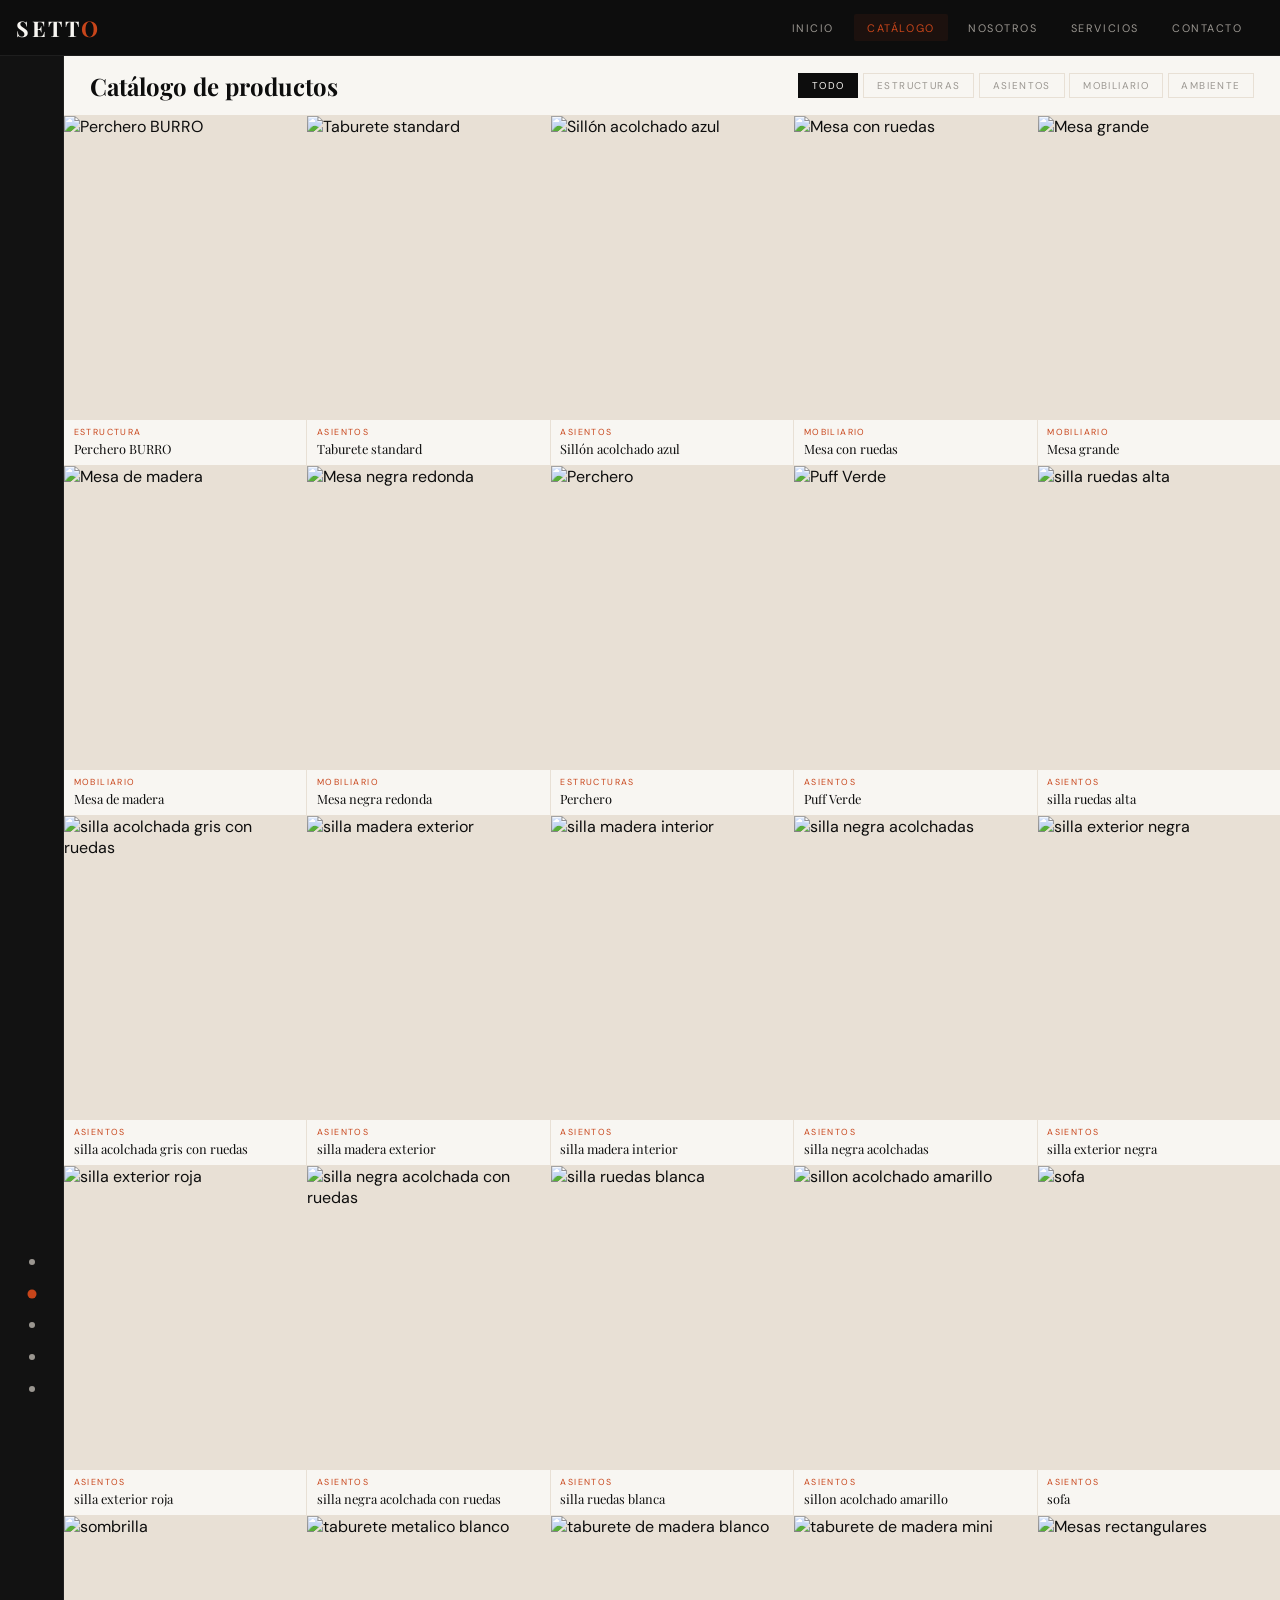
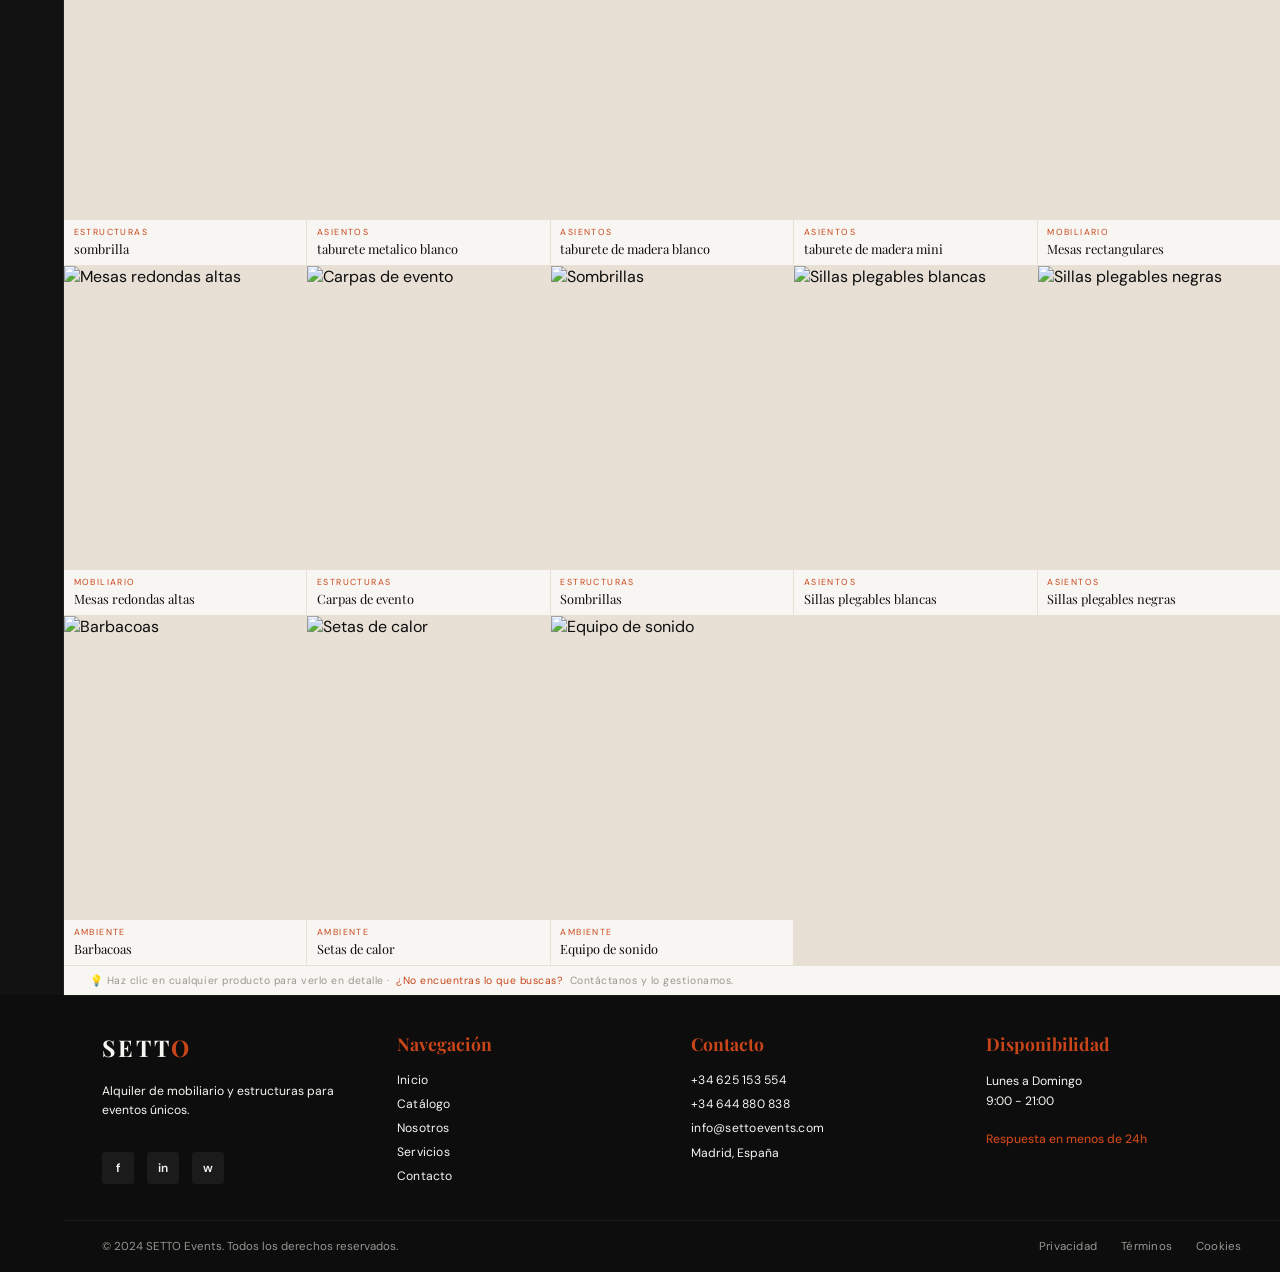
==== catalogo.html @ fbda528d "first commit" ====
<!DOCTYPE html>
<html lang="es">
<head>
  <meta charset="UTF-8" />
  <meta name="viewport" content="width=device-width, initial-scale=1.0, maximum-scale=1.0" />
  <title>SETTO — Catálogo</title>
  <link href="https://fonts.googleapis.com/css2?family=Playfair+Display:ital,wght@0,400;0,700;1,400&family=DM+Sans:wght@300;400;500&display=swap" rel="stylesheet" />
  <link rel="stylesheet" href="styles.css" />
  <script defer src="catalogo-data.js"></script>
  <script defer src="app.js"></script>
</head>
<body>
  <div class="shell">
    <header class="topbar">
      <a class="logo" href="index.html">SETT<span>O</span></a>
      <nav class="topbar-right" aria-label="Navegación principal">
        <a class="tab" href="index.html">Inicio</a>
        <a class="tab active" href="catalogo.html">Catálogo</a>
        <a class="tab" href="quienes.html">Nosotros</a>
        <a class="tab" href="servicios.html">Servicios</a>
        <a class="tab" href="contacto.html">Contacto</a>
      </nav>
    </header>

    <aside class="sidebar" aria-label="Secciones del sitio">
      <a class="side-dot" href="index.html" aria-label="Inicio"></a>
      <a class="side-dot active" href="catalogo.html" aria-label="Catálogo"></a>
      <a class="side-dot" href="quienes.html" aria-label="Nosotros"></a>
      <a class="side-dot" href="servicios.html" aria-label="Servicios"></a>
      <a class="side-dot" href="contacto.html" aria-label="Contacto"></a>
    </aside>

    <main class="content">
      <section class="panel active" id="p-catalogo">
        <div class="cat-header">
          <h1 class="cat-title">Catálogo de productos</h1>
          <div class="filters" aria-label="Filtros del catálogo">
            <button class="fbtn active" type="button" data-filter="all">Todo</button>
            <button class="fbtn" type="button" data-filter="estructuras">Estructuras</button>
            <button class="fbtn" type="button" data-filter="asientos">Asientos</button>
            <button class="fbtn" type="button" data-filter="mobiliario">Mobiliario</button>
            <button class="fbtn" type="button" data-filter="ambiente">Ambiente</button>
          </div>
        </div>

        <div class="cat-grid" id="catalogGrid" aria-live="polite"></div>

        <div class="cat-footer">
          💡 Haz clic en cualquier producto para verlo en detalle · <span>¿No encuentras lo que buscas?</span> Contáctanos y lo gestionamos.
        </div>
      </section>
    </main>
  </div>

  <div class="lightbox" id="lightbox" aria-hidden="true">
    <div class="lb-inner" id="lbInner">
      <button class="lb-close" type="button" data-lightbox-close aria-label="Cerrar">✕</button>
      <div class="lb-img-wrap">
        <img id="lbImg" src="" alt="" />
      </div>
      <div class="lb-info">
        <div>
          <p class="lb-ref" id="lbRef"></p>
          <h2 class="lb-name" id="lbName"></h2>
          <p class="lb-desc" id="lbDesc"></p>
        </div>
        <div class="lb-action">
          <a class="page-link" href="contacto.html">Solicitar presupuesto →</a>
        </div>
      </div>
    </div>
  </div>

  <footer>
    <div class="footer-content">
      <div class="footer-section footer-brand">
        <div class="footer-logo">SETT<span>O</span></div>
        <p class="footer-tagline">Alquiler de mobiliario y estructuras para eventos únicos.</p>
        <div class="footer-social">
          <a href="#" aria-label="Instagram" title="Instagram">f</a>
          <a href="#" aria-label="LinkedIn" title="LinkedIn">in</a>
          <a href="#" aria-label="WhatsApp" title="WhatsApp">w</a>
        </div>
      </div>

      <div class="footer-section">
        <h3>Navegación</h3>
        <ul>
          <li><a href="index.html">Inicio</a></li>
          <li><a href="catalogo.html">Catálogo</a></li>
          <li><a href="quienes.html">Nosotros</a></li>
          <li><a href="servicios.html">Servicios</a></li>
          <li><a href="contacto.html">Contacto</a></li>
        </ul>
      </div>

      <div class="footer-section">
        <h3>Contacto</h3>
        <ul>
          <li><a href="tel:+34625153554">+34 625 153 554</a></li>
          <li><a href="tel:+34644880838">+34 644 880 838</a></li>
          <li><a href="mailto:info@settoevents.com">info@settoevents.com</a></li>
          <li><p>Madrid, España</p></li>
        </ul>
      </div>

      <div class="footer-section">
        <h3>Disponibilidad</h3>
        <p>Lunes a Domingo<br>9:00 - 21:00</p>
        <p style="margin-top: 0.5rem; color: var(--terra); font-weight: 500;">Respuesta en menos de 24h</p>
      </div>
    </div>

    <div class="footer-bottom">
      <p>&copy; 2024 SETTO Events. Todos los derechos reservados.</p>
      <nav style="display: flex; gap: 1.5rem;">
        <a href="#">Privacidad</a>
        <a href="#">Términos</a>
        <a href="#">Cookies</a>
      </nav>
    </div>
  </footer>
</body>
</html>
---- styles.css ----
:root {
  --negro: #0D0D0D;
  --terra: #C8451A;
  --crema: #F8F6F2;
  --arena: #E8E0D5;
  --piedra: #9A9690;
  --fd: 'Playfair Display', serif;
  --fb: 'DM Sans', sans-serif;
}

*, *::before, *::after { margin: 0; padding: 0; box-sizing: border-box; }

html, body {
  width: 100%;
  min-height: 100%;
  overflow-y: auto;
  overflow-x: hidden;
  font-family: var(--fb);
  background: var(--negro);
  color: var(--crema);
}

a { color: inherit; }

.shell {
  display: grid;
  grid-template-columns: 64px 1fr;
  grid-template-rows: 56px 1fr;
  width: 100vw;
  min-height: 100vh;
}

.topbar {
  grid-column: 1 / -1;
  grid-row: 1;
  background: var(--negro);
  border-bottom: 1px solid rgba(255,255,255,0.07);
  display: flex;
  align-items: center;
  justify-content: space-between;
  padding: 0 1.5rem 0 1rem;
  z-index: 10;
}

.logo {
  font-family: var(--fd);
  font-size: 1.35rem;
  font-weight: 700;
  letter-spacing: 0.12em;
  color: var(--crema);
  text-decoration: none;
}

.logo span { color: var(--terra); }

.topbar-right {
  display: flex;
  align-items: center;
  gap: 0.4rem;
}

.tab {
  font-size: 0.68rem;
  letter-spacing: 0.14em;
  text-transform: uppercase;
  color: var(--piedra);
  background: none;
  border: none;
  cursor: pointer;
  padding: 0.4rem 0.85rem;
  border-radius: 2px;
  transition: color 0.2s, background 0.2s;
  font-family: var(--fb);
  text-decoration: none;
}

.tab:hover { color: var(--crema); }
.tab.active { color: var(--terra); background: rgba(200,69,26,0.08); }

.sidebar {
  grid-column: 1;
  grid-row: 2;
  background: rgba(255,255,255,0.02);
  border-right: 1px solid rgba(255,255,255,0.06);
  display: flex;
  flex-direction: column;
  align-items: center;
  justify-content: center;
  gap: 1.6rem;
  padding: 1rem 0;
}

.side-dot {
  width: 6px;
  height: 6px;
  border-radius: 50%;
  background: var(--piedra);
  cursor: pointer;
  transition: background 0.2s, transform 0.2s;
  display: block;
  text-decoration: none;
}

.side-dot.active { background: var(--terra); transform: scale(1.5); }
.side-dot:hover { background: var(--crema); }

.content {
  grid-column: 2;
  grid-row: 2;
  position: relative;
  overflow: visible;
}

.panel {
  position: relative;
  min-height: calc(100vh - 56px);
  opacity: 1;
  pointer-events: auto;
}

.panel.active {
  opacity: 1;
  pointer-events: auto;
}

#p-inicio {
  display: grid;
  grid-template-columns: 1fr 1fr;
  height: 100%;
}

.inicio-left {
  background: var(--negro);
  display: flex;
  flex-direction: column;
  justify-content: center;
  padding: clamp(1.5rem, 3vw, 3.5rem);
  gap: 0;
}

.inicio-tag {
  font-size: clamp(0.6rem, 0.9vw, 0.72rem);
  letter-spacing: 0.25em;
  text-transform: uppercase;
  color: var(--terra);
  margin-bottom: clamp(0.6rem, 1.2vh, 1.2rem);
  animation: fadeUp 0.5s ease 0.1s both;
}

.inicio-title {
  font-family: var(--fd);
  font-size: clamp(1.8rem, 3.8vw, 4rem);
  line-height: 1.08;
  color: var(--crema);
  margin-bottom: clamp(0.6rem, 1.5vh, 1.5rem);
  animation: fadeUp 0.5s ease 0.2s both;
}

.inicio-title em { color: var(--terra); font-style: normal; }

.inicio-desc {
  color: var(--piedra);
  font-size: clamp(0.78rem, 1.1vw, 0.95rem);
  line-height: 1.65;
  max-width: 340px;
  margin-bottom: clamp(1rem, 2.5vh, 2rem);
  animation: fadeUp 0.5s ease 0.3s both;
}

.btn,
.form-submit,
.page-link {
  display: inline-block;
  background: var(--terra);
  color: var(--crema);
  font-size: 0.72rem;
  letter-spacing: 0.18em;
  text-transform: uppercase;
  padding: 0.75rem 1.8rem;
  border: 1px solid transparent;
  cursor: pointer;
  font-family: var(--fb);
  transition: background 0.2s, color 0.2s, border-color 0.2s;
  animation: fadeUp 0.5s ease 0.4s both;
  align-self: flex-start;
  text-decoration: none;
}

.btn:hover,
.form-submit:hover,
.page-link:hover {
  background: transparent;
  border-color: var(--terra);
  color: var(--terra);
}

.inicio-stats {
  display: flex;
  gap: 2rem;
  margin-top: clamp(1.2rem, 3vh, 2.5rem);
  animation: fadeUp 0.5s ease 0.5s both;
}

.stat-num {
  font-family: var(--fd);
  font-size: clamp(1.4rem, 2.5vw, 2.2rem);
  color: var(--terra);
  display: block;
}

.stat-lbl {
  font-size: 0.65rem;
  letter-spacing: 0.12em;
  text-transform: uppercase;
  color: var(--piedra);
}

.inicio-right {
  position: relative;
  overflow: hidden;
}

.inicio-right img {
  width: 100%;
  height: 100%;
  object-fit: cover;
  object-position: 40% 55%;
}

.inicio-right::after {
  content: '';
  position: absolute;
  inset: 0;
  background: linear-gradient(to right, rgba(13,13,13,0.18) 0%, transparent 40%);
}

#p-catalogo {
  display: grid;
  grid-template-rows: auto 1fr auto;
  min-height: calc(100vh - 56px);
  background: var(--crema);
  color: var(--negro);
  overflow-y: auto;
}

.cat-header {
  padding: clamp(0.8rem, 1.5vh, 1.2rem) clamp(1rem, 2vw, 2rem);
  display: flex;
  align-items: center;
  justify-content: space-between;
  border-bottom: 1px solid var(--arena);
  flex-wrap: wrap;
  gap: 0.5rem;
}

.cat-title {
  font-family: var(--fd);
  font-size: clamp(1rem, 2vw, 1.5rem);
  color: var(--negro);
}

.filters {
  display: flex;
  gap: 0.3rem;
  flex-wrap: wrap;
}

.fbtn {
  font-family: var(--fb);
  font-size: 0.62rem;
  letter-spacing: 0.14em;
  text-transform: uppercase;
  color: var(--piedra);
  background: transparent;
  border: 1px solid var(--arena);
  padding: 0.3rem 0.8rem;
  cursor: pointer;
  transition: all 0.2s;
}

.fbtn:hover { border-color: var(--negro); color: var(--negro); }
.fbtn.active { background: var(--negro); color: var(--crema); border-color: var(--negro); }

.cat-grid {
  display: grid;
  grid-template-columns: repeat(5, 1fr);
  gap: 1px;
  background: var(--arena);
  align-content: start;
  grid-auto-rows: max-content;
}

.cat-card {
  background: var(--crema);
  cursor: pointer;
  display: flex;
  flex-direction: column;
  overflow: hidden;
  transition: opacity 0.2s;
  position: relative;
  min-height: 0;
}

.cat-card.hidden { display: none; }

.cat-card-img {
  overflow: hidden;
  position: relative;
  aspect-ratio: 4 / 5;
  background: var(--arena);
}

.cat-card-img img {
  width: 100%;
  height: 100%;
  object-fit: cover;
  object-position: center;
  transition: transform 0.4s ease;
}

.cat-card:hover .cat-card-img img { transform: scale(1.06); }

.cat-card-overlay {
  position: absolute;
  inset: 0;
  background: rgba(13,13,13,0);
  display: flex;
  align-items: center;
  justify-content: center;
  transition: background 0.3s;
}

.cat-card:hover .cat-card-overlay { background: rgba(13,13,13,0.5); }

.cat-card-cta {
  color: var(--crema);
  font-size: 0.62rem;
  letter-spacing: 0.18em;
  text-transform: uppercase;
  border: 1px solid rgba(255,255,255,0.6);
  padding: 0.4rem 0.9rem;
  opacity: 0;
  transform: translateY(6px);
  transition: opacity 0.25s, transform 0.25s;
}

.cat-card:hover .cat-card-cta { opacity: 1; transform: translateY(0); }

.cat-card-info {
  padding: 0.4rem 0.6rem 0.5rem;
  border-top: 1px solid var(--arena);
  flex-shrink: 0;
}

.cat-card-ref {
  font-size: 0.55rem;
  letter-spacing: 0.16em;
  text-transform: uppercase;
  color: var(--terra);
  margin-bottom: 0.1rem;
}

.cat-card-name {
  font-family: var(--fd);
  font-size: clamp(0.7rem, 1vw, 0.9rem);
  color: var(--negro);
  white-space: nowrap;
  overflow: hidden;
  text-overflow: ellipsis;
}

.cat-footer {
  padding: 0.5rem clamp(1rem, 2vw, 2rem);
  border-top: 1px solid var(--arena);
  font-size: 0.65rem;
  color: var(--piedra);
  letter-spacing: 0.05em;
  display: flex;
  align-items: center;
  gap: 0.4rem;
}

.cat-footer span { color: var(--terra); }

.q-layout,
.srv-layout,
.cnt-layout {
  display: grid;
  height: 100%;
}

.q-layout { grid-template-columns: 1fr 1.4fr; }
.srv-layout { grid-template-columns: 1fr 1fr; }
.cnt-layout { grid-template-columns: 1fr 1.3fr; }

.q-visual,
.srv-left,
.cnt-left {
  display: flex;
  flex-direction: column;
  justify-content: center;
  padding: clamp(1.5rem, 3vw, 3.5rem);
}

.q-visual {
  background: var(--negro);
  position: relative;
  overflow: hidden;
  align-items: flex-start;
  gap: 1.2rem;
}

.q-visual::before {
  content: '';
  position: absolute;
  bottom: 0;
  right: 0;
  width: 45%;
  height: 35%;
  background: var(--terra);
  opacity: 0.85;
}

.q-visual-word {
  font-family: var(--fd);
  font-size: clamp(3.5rem, 7vw, 7.5rem);
  font-weight: 700;
  color: rgba(255,255,255,0.92);
  letter-spacing: 0.08em;
  position: relative;
  z-index: 1;
  line-height: 1;
}

.q-visual-tagline {
  font-size: clamp(0.85rem, 1.3vw, 1.05rem);
  color: rgba(255,255,255,0.65);
  line-height: 1.65;
  max-width: 280px;
  position: relative;
  z-index: 1;
  font-family: var(--fb);
  font-weight: 300;
}

.q-visual-label {
  position: absolute;
  bottom: clamp(1rem, 3vh, 2.5rem);
  left: clamp(1.5rem, 3vw, 2.5rem);
  font-size: 0.62rem;
  letter-spacing: 0.2em;
  text-transform: uppercase;
  color: rgba(255,255,255,0.35);
  z-index: 1;
}

.q-content {
  background: var(--crema);
  color: var(--negro);
  padding: clamp(1.5rem, 3vw, 3.5rem);
  display: flex;
  flex-direction: column;
  justify-content: center;
  gap: 0;
  overflow: hidden;
}

.q-label,
.srv-left-label,
.cnt-label,
.cnt-form-label {
  font-size: 0.65rem;
  letter-spacing: 0.25em;
  text-transform: uppercase;
}

.q-label,
.srv-left-label,
.cnt-label { color: var(--terra); margin-bottom: 0.6rem; }

.q-title,
.srv-left-title,
.cnt-title,
.cnt-right-title,
.lb-name,
.contact-name {
  font-family: var(--fd);
}

.q-title {
  font-size: clamp(1.4rem, 2.8vw, 2.6rem);
  line-height: 1.1;
  margin-bottom: clamp(0.6rem, 1.5vh, 1.2rem);
}

.q-body {
  color: var(--piedra);
  font-size: clamp(0.75rem, 1.1vw, 0.9rem);
  line-height: 1.7;
  max-width: 480px;
  margin-bottom: clamp(1rem, 2.5vh, 2rem);
}

.q-values {
  display: flex;
  flex-direction: column;
  gap: clamp(0.5rem, 1.2vh, 1rem);
}

.q-val {
  display: flex;
  gap: 1rem;
  align-items: flex-start;
}

.q-val-num {
  font-family: var(--fd);
  font-size: 0.95rem;
  color: var(--terra);
  min-width: 24px;
  flex-shrink: 0;
  padding-top: 0.05rem;
}

.q-val-text strong {
  display: block;
  font-size: clamp(0.75rem, 1vw, 0.85rem);
  letter-spacing: 0.05em;
  margin-bottom: 0.1rem;
}

.q-val-text span {
  font-size: clamp(0.7rem, 0.9vw, 0.8rem);
  color: var(--piedra);
  line-height: 1.5;
}

.srv-left { background: var(--terra); }

.srv-left-title {
  font-size: clamp(1.6rem, 3vw, 3rem);
  color: var(--crema);
  line-height: 1.1;
  margin-bottom: clamp(0.8rem, 2vh, 1.5rem);
}

.srv-left-body {
  color: rgba(255,255,255,0.7);
  font-size: clamp(0.75rem, 1.1vw, 0.9rem);
  line-height: 1.7;
  max-width: 340px;
}

.srv-right {
  background: var(--negro);
  display: flex;
  flex-direction: column;
  justify-content: center;
  padding: clamp(1.5rem, 3vw, 3rem);
  gap: 0;
}

.srv-row {
  display: grid;
  grid-template-columns: 42px 1fr auto;
  align-items: center;
  gap: 1rem;
  padding: clamp(0.5rem, 1.2vh, 0.9rem) 0;
  border-bottom: 1px solid rgba(255,255,255,0.06);
  transition: all 0.2s;
  cursor: default;
}

.srv-row:first-child { border-top: 1px solid rgba(255,255,255,0.06); }
.srv-row:hover .srv-name { color: var(--terra); }

.srv-num {
  font-family: var(--fd);
  font-size: 0.85rem;
  color: var(--piedra);
}

.srv-name {
  font-family: var(--fd);
  font-size: clamp(0.9rem, 1.5vw, 1.2rem);
  color: var(--crema);
  transition: color 0.2s;
}

.srv-desc {
  font-size: clamp(0.62rem, 0.85vw, 0.75rem);
  color: var(--piedra);
  line-height: 1.4;
  margin-top: 0.1rem;
}

.srv-arr { color: var(--terra); font-size: 1rem; }

.cnt-left {
  background: var(--negro);
  border-right: 1px solid rgba(255,255,255,0.06);
  gap: 0;
}

.cnt-title {
  font-size: clamp(1.4rem, 2.8vw, 2.6rem);
  line-height: 1.1;
  margin-bottom: clamp(0.8rem, 2vh, 1.5rem);
}

.cnt-tagline {
  color: var(--piedra);
  font-size: clamp(0.75rem, 1vw, 0.88rem);
  line-height: 1.7;
  margin-bottom: clamp(1.2rem, 3vh, 2.5rem);
  max-width: 320px;
}

.cnt-persons {
  display: flex;
  flex-direction: column;
  gap: clamp(0.8rem, 2vh, 1.5rem);
}

.cnt-person-name {
  font-family: var(--fd);
  font-size: clamp(0.85rem, 1.3vw, 1.1rem);
  color: var(--crema);
  margin-bottom: 0.3rem;
}

.cnt-detail {
  font-size: clamp(0.68rem, 0.9vw, 0.8rem);
  color: var(--piedra);
  line-height: 1.7;
}

.cnt-detail a {
  color: var(--piedra);
  text-decoration: none;
  transition: color 0.2s;
}

.cnt-detail a:hover { color: var(--terra); }

.cnt-avail {
  margin-top: clamp(0.8rem, 2vh, 1.5rem);
  display: inline-flex;
  align-items: center;
  gap: 0.5rem;
  font-size: 0.68rem;
  letter-spacing: 0.1em;
  text-transform: uppercase;
  color: var(--terra);
}

.cnt-avail::before {
  content: '';
  width: 7px;
  height: 7px;
  border-radius: 50%;
  background: var(--terra);
  animation: pulse 1.5s ease infinite;
}

.cnt-right {
  background: var(--crema);
  display: flex;
  flex-direction: column;
  justify-content: center;
  padding: clamp(1.5rem, 3vw, 3.5rem);
  gap: clamp(0.6rem, 1.5vh, 1.2rem);
  color: var(--negro);
}

.cnt-right-title {
  font-size: clamp(0.9rem, 1.6vw, 1.3rem);
  margin-bottom: 0.3rem;
}

.contact-direct {
  display: grid;
  grid-template-columns: 1fr 1fr;
  gap: 1.5rem;
}

.contact-name {
  font-size: clamp(0.9rem, 1.4vw, 1.1rem);
  color: var(--crema);
  margin-bottom: 0.5rem;
}

.contact-link {
  display: block;
  color: var(--piedra);
  text-decoration: none;
  font-size: clamp(0.72rem, 1vw, 0.85rem);
  line-height: 1.8;
  transition: color 0.2s;
}

.contact-link:hover { color: var(--terra); }

.contact-divider {
  height: 1px;
  background: rgba(255,255,255,0.07);
}

.contact-form-cta {
  display: flex;
  flex-direction: column;
  gap: 1rem;
}

.form-subtitle {
  font-size: clamp(0.85rem, 1.4vw, 1.1rem);
  font-family: var(--fd);
  color: var(--crema);
}

.form-helper {
  font-size: clamp(0.72rem, 1vw, 0.83rem);
  color: var(--piedra);
  line-height: 1.7;
}

.contact-form {
  display: flex;
  flex-direction: column;
  gap: clamp(0.6rem, 1.5vh, 1rem);
}

.form-group {
  display: flex;
  flex-direction: column;
  gap: 0.3rem;
}

.form-label {
  font-size: 0.62rem;
  letter-spacing: 0.14em;
  text-transform: uppercase;
  color: var(--piedra);
}

.form-input,
.form-select,
.form-textarea {
  background: var(--arena);
  border: 1px solid transparent;
  padding: 0.55rem 0.8rem;
  font-family: var(--fb);
  font-size: clamp(0.75rem, 1vw, 0.88rem);
  color: var(--negro);
  outline: none;
  transition: border-color 0.2s;
  resize: none;
  appearance: none;
  width: 100%;
}

.form-input:focus,
.form-select:focus,
.form-textarea:focus { border-color: var(--terra); }

.form-textarea { height: clamp(60px, 10vh, 90px); }

.form-row { display: grid; grid-template-columns: 1fr 1fr; gap: 0.6rem; }

.lightbox {
  display: none;
  position: fixed;
  inset: 0;
  z-index: 200;
  background: rgba(13,13,13,0.93);
  align-items: center;
  justify-content: center;
  padding: 2rem;
}

.lightbox.open { display: flex; }

.lb-inner {
  position: relative;
  max-width: 780px;
  width: 100%;
  background: var(--crema);
  display: grid;
  grid-template-columns: 1fr 1fr;
  animation: lbIn 0.22s ease;
  overflow: hidden;
}

@keyframes lbIn {
  from { opacity: 0; transform: scale(0.96); }
  to { opacity: 1; transform: scale(1); }
}

.lb-img-wrap {
  background: var(--arena);
  display: flex;
  align-items: center;
  justify-content: center;
  min-height: 320px;
  max-height: 80vh;
}

.lb-img-wrap img {
  width: 100%;
  height: 100%;
  object-fit: contain;
  padding: 1.5rem;
}

.lb-info {
  padding: 2.5rem 2rem;
  display: flex;
  flex-direction: column;
  justify-content: space-between;
  color: var(--negro);
}

.lb-ref {
  font-size: 0.62rem;
  letter-spacing: 0.2em;
  text-transform: uppercase;
  color: var(--terra);
  margin-bottom: 0.4rem;
}

.lb-name {
  font-size: 1.5rem;
  margin-bottom: 0.8rem;
  line-height: 1.2;
}

.lb-desc {
  font-size: 0.84rem;
  color: var(--piedra);
  line-height: 1.7;
  flex-grow: 1;
}

.lb-action {
  margin-top: 1.5rem;
}

.lb-action button {
  background: var(--terra);
  color: var(--crema);
  border: none;
  font-family: var(--fb);
  font-size: 0.72rem;
  letter-spacing: 0.16em;
  text-transform: uppercase;
  padding: 0.7rem 1.5rem;
  cursor: pointer;
  transition: background 0.2s;
}

.lb-action button:hover { background: #a83712; }

.lb-close {
  position: absolute;
  top: 0.8rem;
  right: 0.8rem;
  background: none;
  border: none;
  font-size: 1.4rem;
  cursor: pointer;
  color: var(--piedra);
  transition: color 0.2s;
  line-height: 1;
}

.lb-close:hover { color: var(--terra); }

@keyframes fadeUp {
  from { opacity: 0; transform: translateY(18px); }
  to { opacity: 1; transform: translateY(0); }
}

@keyframes pulse {
  0%, 100% { opacity: 1; }
  50% { opacity: 0.3; }
}

/* FOOTER */
footer {
  background: var(--negro);
  border-top: 1px solid rgba(255,255,255,0.06);
  margin-left: 64px;
  color: var(--crema);
}

.footer-content {
  display: grid;
  grid-template-columns: repeat(4, 1fr);
  gap: clamp(1.5rem, 3vw, 3rem);
  padding: clamp(2rem, 4vh, 3.5rem) clamp(1.5rem, 3vw, 3rem);
}

.footer-section {
  display: flex;
  flex-direction: column;
  gap: clamp(0.6rem, 1.2vh, 1rem);
}

.footer-section h3 {
  font-family: var(--fd);
  font-size: clamp(0.9rem, 1.4vw, 1.1rem);
  color: var(--terra);
  margin-bottom: 0.4rem;
}

.footer-section ul {
  list-style: none;
  display: flex;
  flex-direction: column;
  gap: 0.5rem;
}

.footer-section li {
  font-size: clamp(0.7rem, 0.95vw, 0.85rem);
}

.footer-section a {
  color: var(--crema);
  text-decoration: none;
  transition: color 0.2s;
  letter-spacing: 0.02em;
}

.footer-section a:hover {
  color: var(--terra);
}

.footer-section p {
  font-size: clamp(0.7rem, 0.95vw, 0.85rem);
  color: var(--crema);
  line-height: 1.6;
}

.footer-logo {
  font-family: var(--fd);
  font-size: clamp(1.2rem, 1.8vw, 1.5rem);
  font-weight: 700;
  letter-spacing: 0.12em;
  margin-bottom: 0.5rem;
}

.footer-logo span {
  color: var(--terra);
}

.footer-tagline {
  font-size: clamp(0.7rem, 0.95vw, 0.85rem);
  color: var(--piedra);
  line-height: 1.6;
  max-width: 280px;
  margin-bottom: 1rem;
}

.footer-social {
  display: flex;
  gap: 0.8rem;
  margin-top: 0.3rem;
}

.footer-social a {
  width: 32px;
  height: 32px;
  display: flex;
  align-items: center;
  justify-content: center;
  background: rgba(255,255,255,0.06);
  border-radius: 3px;
  color: var(--crema);
  font-size: 0.75rem;
  font-weight: 600;
  transition: background 0.2s, color 0.2s;
  text-decoration: none;
  letter-spacing: 0.05em;
}

.footer-social a:hover {
  background: var(--terra);
  color: var(--crema);
}

.footer-bottom {
  padding: clamp(1rem, 2vh, 1.5rem) clamp(1.5rem, 3vw, 3rem);
  border-top: 1px solid rgba(255,255,255,0.06);
  display: flex;
  align-items: center;
  justify-content: space-between;
  flex-wrap: wrap;
  gap: 1rem;
  font-size: clamp(0.65rem, 0.9vw, 0.8rem);
  color: var(--piedra);
}

.footer-bottom p {
  margin: 0;
}

.footer-bottom nav {
  display: flex;
  gap: clamp(1rem, 2vw, 1.5rem);
}

.footer-bottom a {
  color: var(--piedra);
  text-decoration: none;
  transition: color 0.2s;
  letter-spacing: 0.02em;
}

.footer-bottom a:hover {
  color: var(--terra);
}

@media (max-width: 900px) {
  .shell { grid-template-columns: 1fr; grid-template-rows: 48px 40px 1fr; min-height: 100vh; }
  .topbar { grid-column: 1; grid-row: 1; padding: 0 1rem; }
  .sidebar {
    grid-column: 1;
    grid-row: 2;
    flex-direction: row;
    height: 40px;
    border-right: none;
    border-bottom: 1px solid rgba(255,255,255,0.06);
    padding: 0 1rem;
    justify-content: center;
  }
  .content { grid-column: 1; grid-row: 3; }

  #p-inicio { grid-template-columns: 1fr; }
  .inicio-right { display: none; }
  .inicio-left { padding: 1.5rem; }

  .q-layout { grid-template-columns: 1fr; }
  .q-visual { display: none; }
  .q-content { padding: 1.5rem; }

  .srv-layout { grid-template-columns: 1fr; }
  .srv-left { padding: 1.5rem; }
  .srv-right { padding: 1.5rem; }

  .cnt-layout { grid-template-columns: 1fr; grid-template-rows: auto 1fr; }
  .cnt-left {
    padding: 1rem 1.5rem;
    display: flex;
    flex-direction: row;
    flex-wrap: wrap;
    gap: 1rem;
    align-items: center;
    justify-content: space-around;
    border-right: none;
    border-bottom: 1px solid rgba(255,255,255,0.06);
  }
  .cnt-left .cnt-label,
  .cnt-left .cnt-title,
  .cnt-left .cnt-tagline { display: none; }
  .cnt-left .cnt-persons { flex-direction: row; gap: 2rem; margin: 0; }
  .cnt-right { padding: 1.2rem 1.5rem; }

  .contact-direct { grid-template-columns: 1fr 1fr; }

  #p-catalogo { grid-template-rows: auto minmax(0, 1fr) auto; min-height: calc(100vh - 88px); }
  .cat-grid { grid-template-columns: repeat(2, 1fr); }
  .cat-header { align-items: flex-start; }
  .filters { width: 100%; }

  .topbar-right .tab { font-size: 0.6rem; padding: 0.3rem 0.5rem; }

  .lb-inner { grid-template-columns: 1fr; max-width: 340px; }
  .lb-img-wrap { min-height: 200px; }

  footer { margin-left: 0; }
  .footer-content { grid-template-columns: repeat(2, 1fr); gap: clamp(1.2rem, 2.5vw, 2rem); }
}

@media (max-width: 500px) {
  #p-catalogo { grid-template-rows: auto minmax(0, 1fr) auto; min-height: calc(100vh - 88px); }
  .cat-grid { grid-template-columns: 1fr; }
  .cat-header {
    gap: 0.75rem;
  }
  .filters {
    gap: 0.4rem;
  }
  .fbtn {
    flex: 1 1 calc(50% - 0.2rem);
    text-align: center;
  }
  .cat-card-info {
    padding: 0.45rem 0.65rem 0.55rem;
  }
  .cat-card-name {
    white-space: normal;
    line-height: 1.2;
  }
  .topbar-right { gap: 0; }
  .topbar-right .tab { font-size: 0.55rem; padding: 0.3rem 0.4rem; letter-spacing: 0.06em; }
  .contact-direct { grid-template-columns: 1fr; }

  .footer-content { grid-template-columns: 1fr; }
  .footer-bottom { flex-direction: column; align-items: flex-start; gap: 0.8rem; }
}
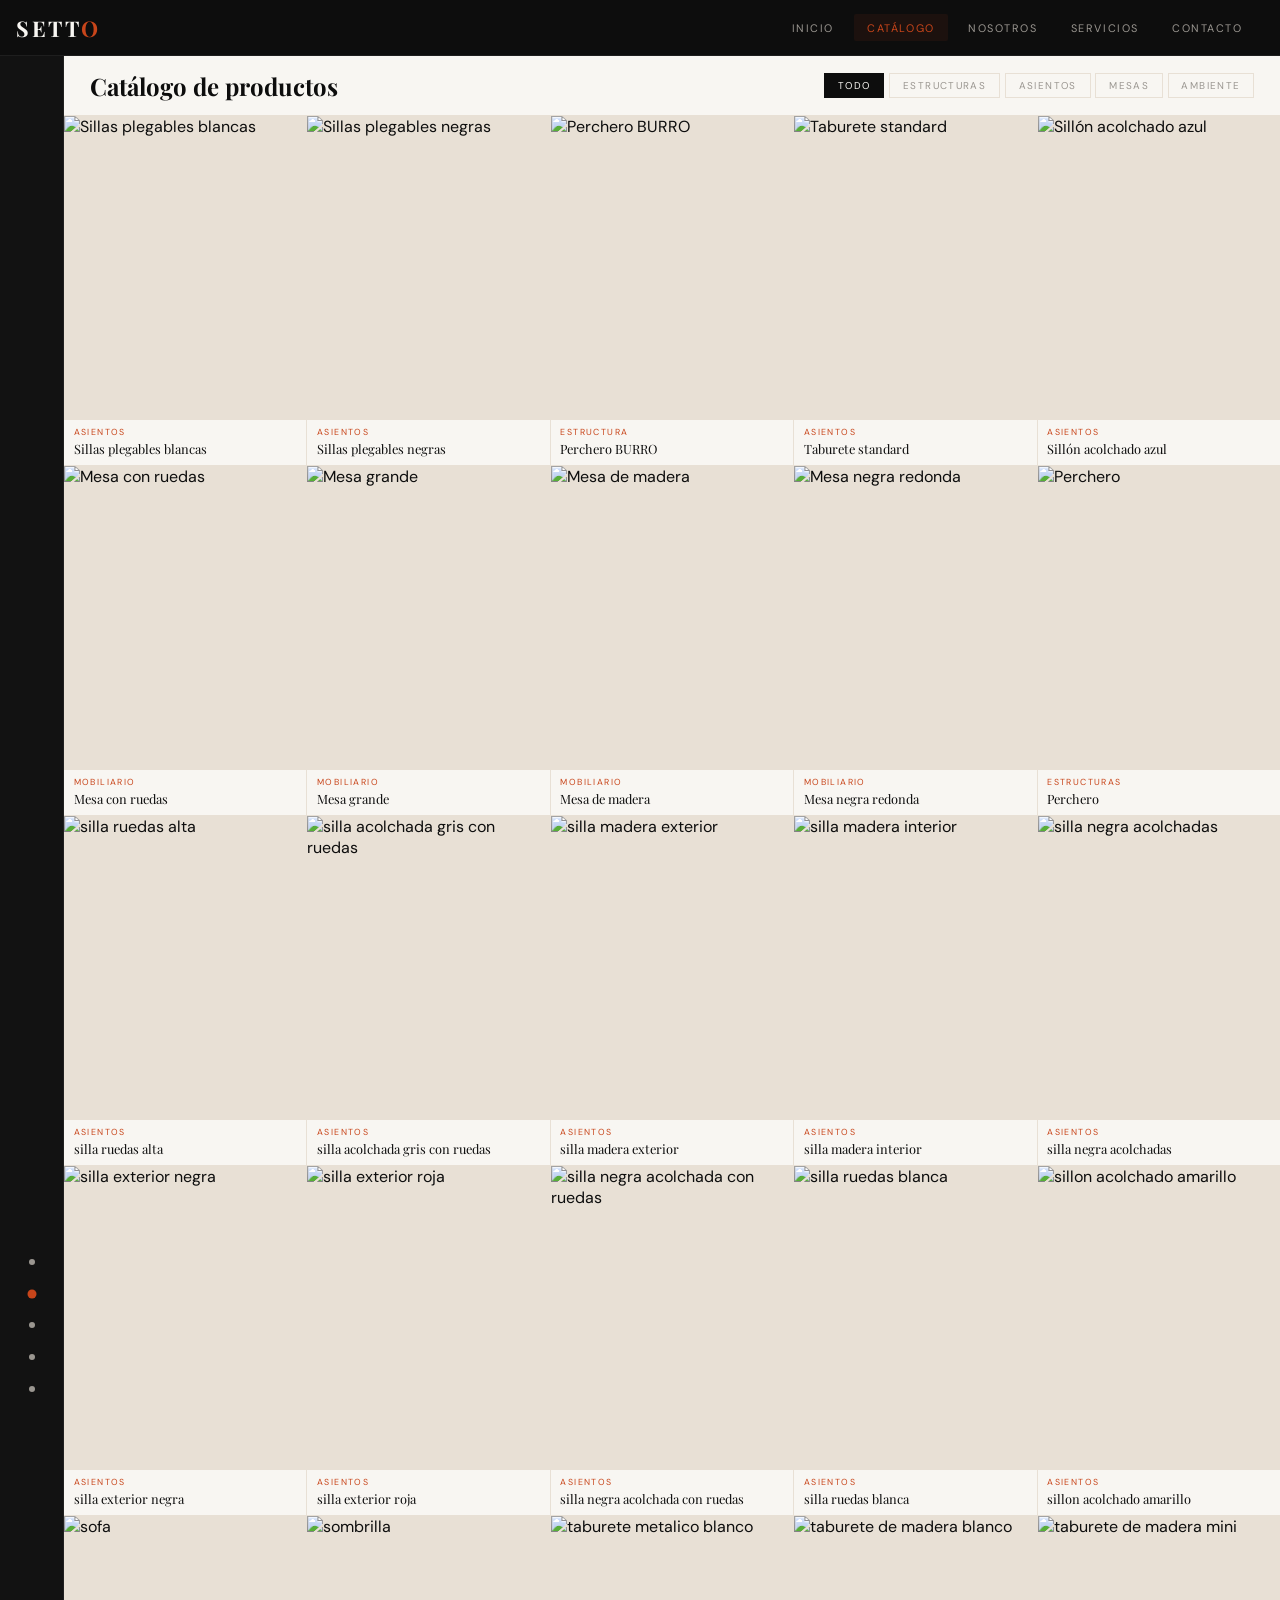
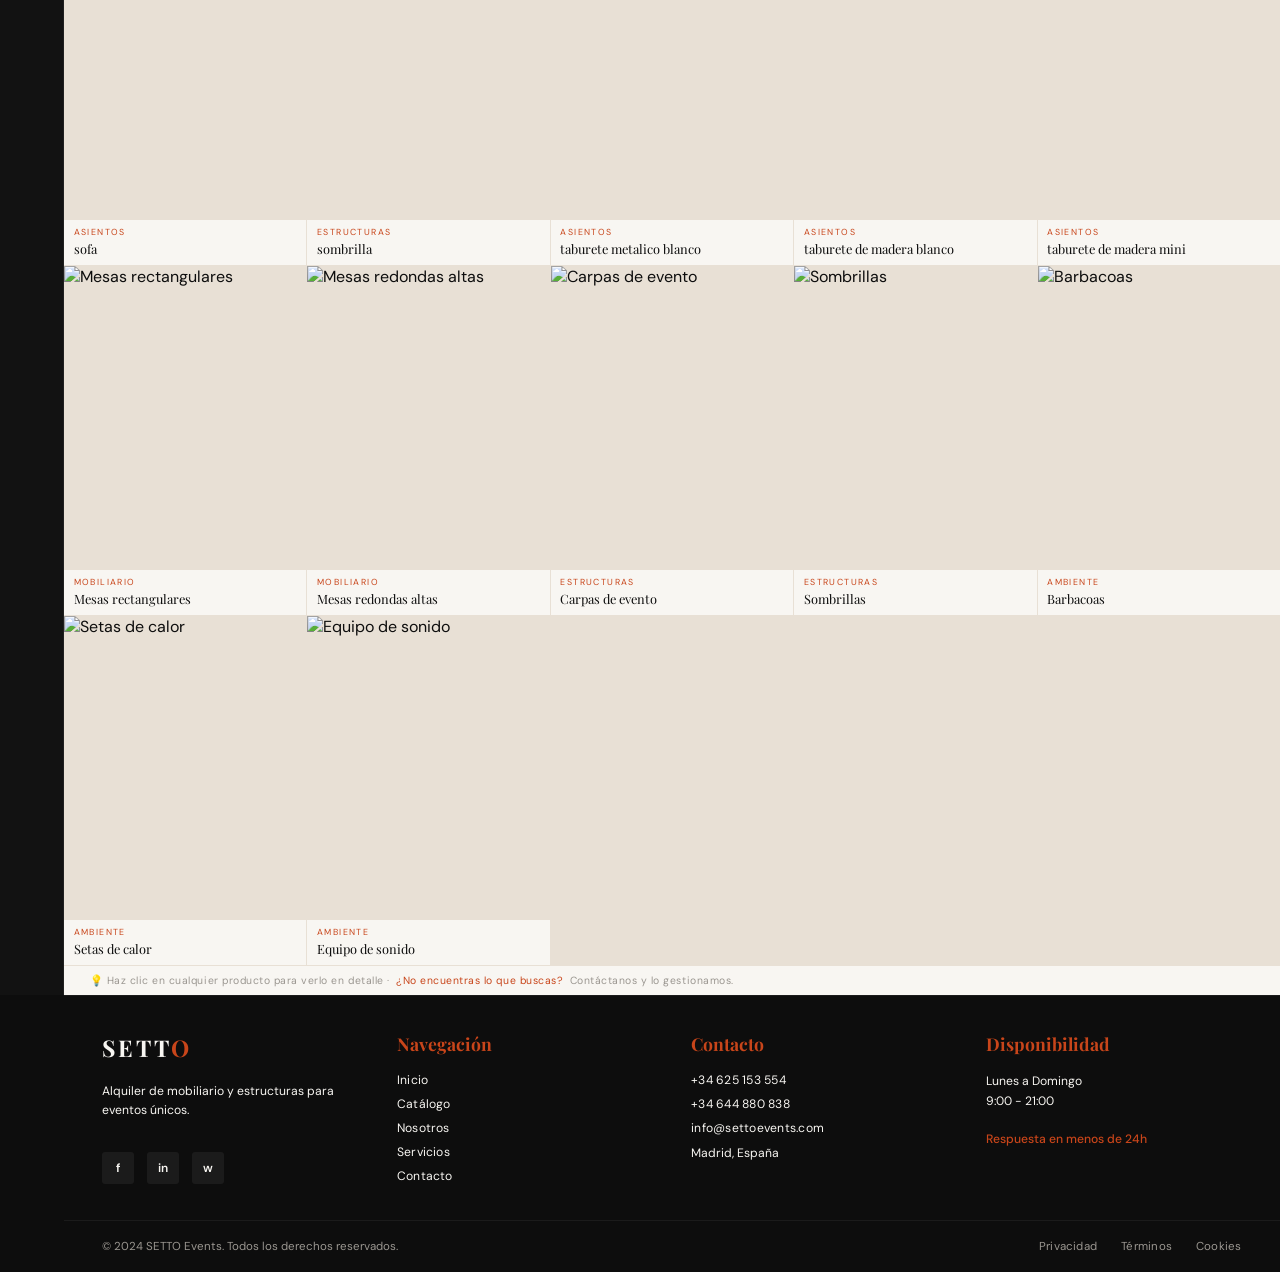
==== commit c92b8a6f: "2806_ANALYTICS" ====
--- a/catalogo.html
+++ b/catalogo.html
@@ -1,6 +1,13 @@
 <!DOCTYPE html>
 <html lang="es">
 <head>
+  <!-- Google Tag Manager -->
+  <script>(function(w,d,s,l,i){w[l]=w[l]||[];w[l].push({'gtm.start':
+  new Date().getTime(),event:'gtm.js'});var f=d.getElementsByTagName(s)[0],
+  j=d.createElement(s),dl=l!='dataLayer'?'&l='+l:'';j.async=true;j.src=
+  'https://www.googletagmanager.com/gtm.js?id='+i+dl;f.parentNode.insertBefore(j,f);
+  })(window,document,'script','dataLayer','GTM-MFLM4R39');</script>
+  <!-- End Google Tag Manager -->
   <meta charset="UTF-8" />
   <meta name="viewport" content="width=device-width, initial-scale=1.0, maximum-scale=1.0" />
   <title>SETTO — Catálogo</title>
@@ -10,6 +17,10 @@
   <script defer src="app.js"></script>
 </head>
 <body>
+  <!-- Google Tag Manager (noscript) -->
+  <noscript><iframe src="https://www.googletagmanager.com/ns.html?id=GTM-MFLM4R39"
+  height="0" width="0" style="display:none;visibility:hidden"></iframe></noscript>
+  <!-- End Google Tag Manager (noscript) -->
   <div class="shell">
     <header class="topbar">
       <a class="logo" href="index.html">SETT<span>O</span></a>
@@ -38,7 +49,7 @@
             <button class="fbtn active" type="button" data-filter="all">Todo</button>
             <button class="fbtn" type="button" data-filter="estructuras">Estructuras</button>
             <button class="fbtn" type="button" data-filter="asientos">Asientos</button>
-            <button class="fbtn" type="button" data-filter="mobiliario">Mobiliario</button>
+            <button class="fbtn" type="button" data-filter="mobiliario">Mesas</button>
             <button class="fbtn" type="button" data-filter="ambiente">Ambiente</button>
           </div>
         </div>
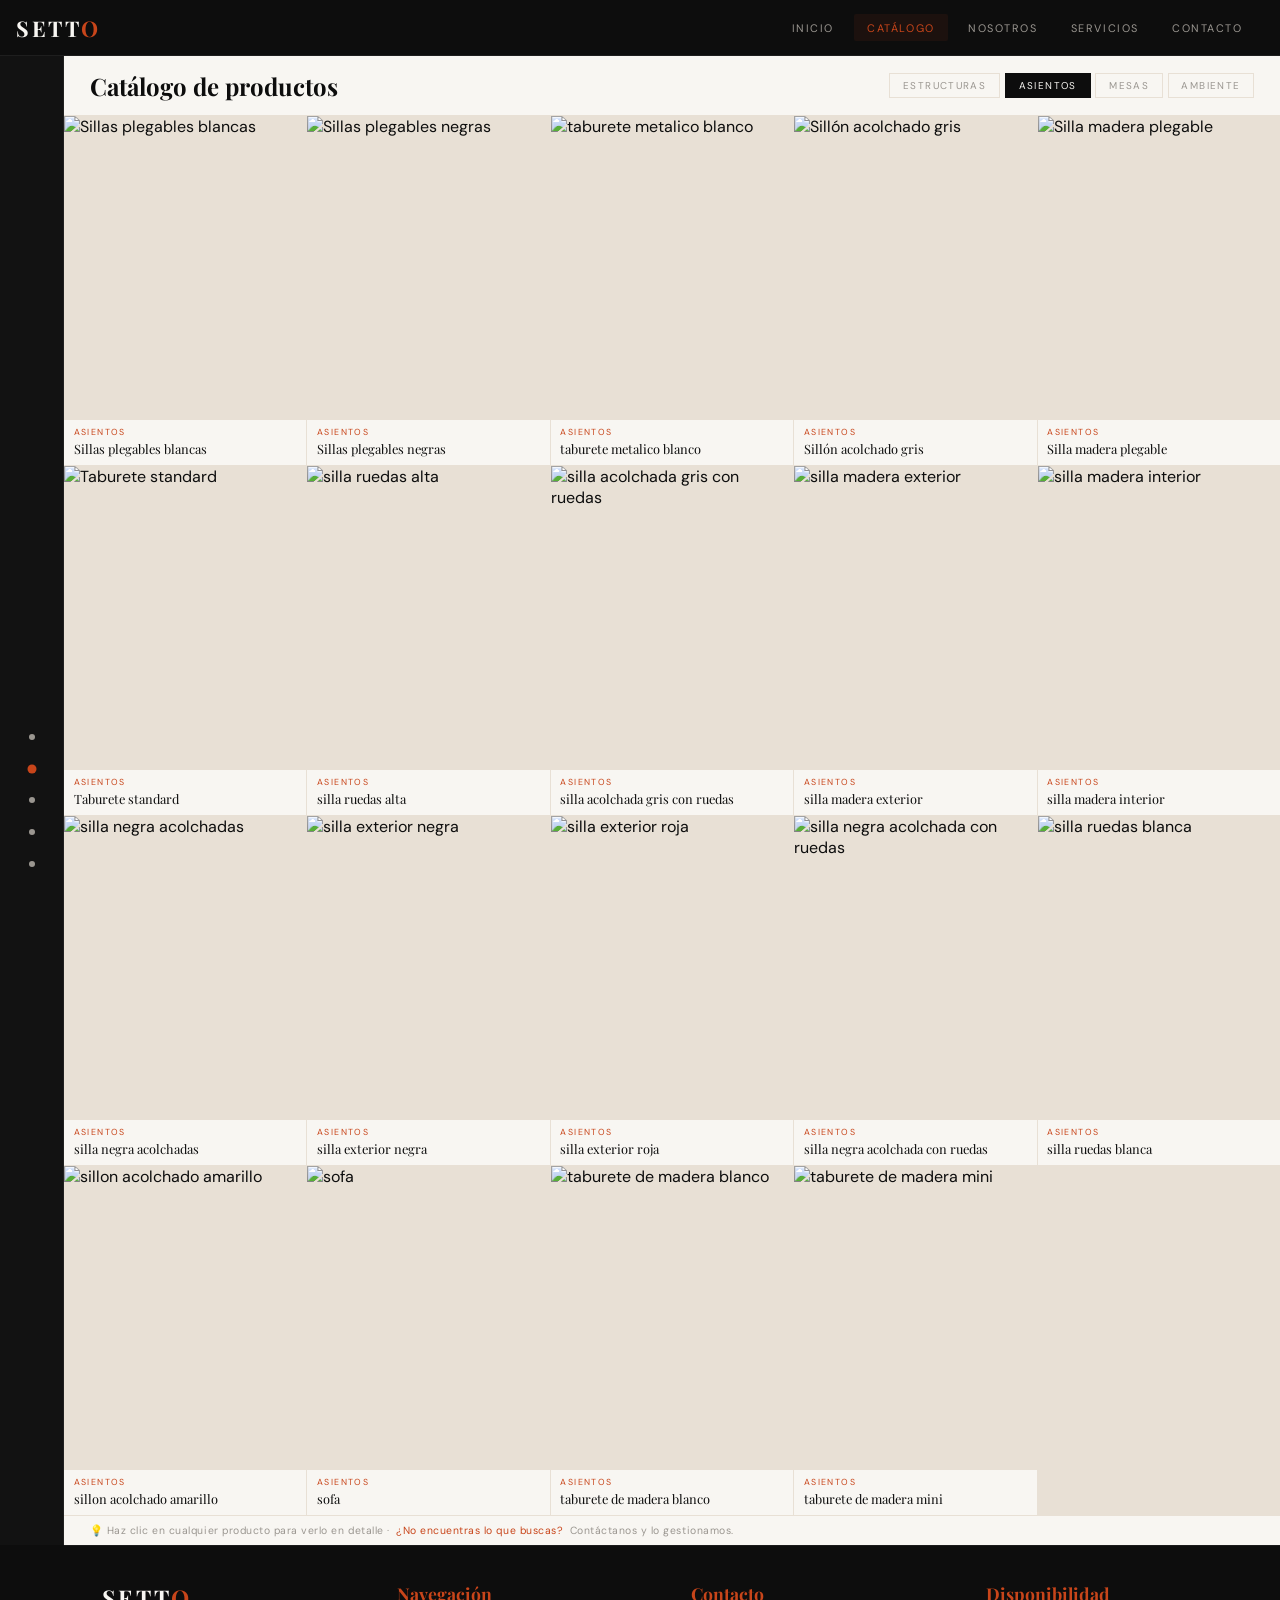
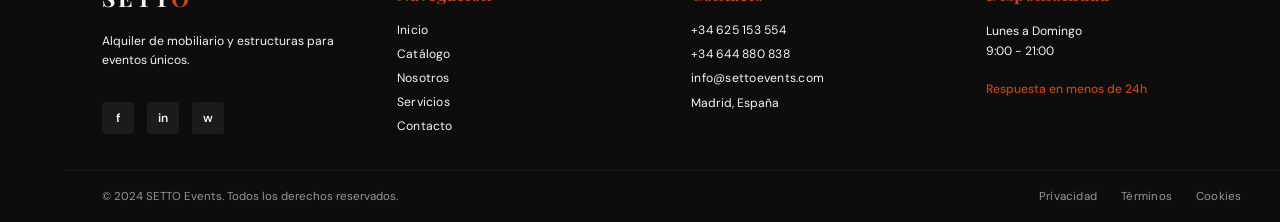
==== commit 3a843f2b: "cambios fer" ====
--- a/catalogo.html
+++ b/catalogo.html
@@ -8,6 +8,18 @@
   'https://www.googletagmanager.com/gtm.js?id='+i+dl;f.parentNode.insertBefore(j,f);
   })(window,document,'script','dataLayer','GTM-MFLM4R39');</script>
   <!-- End Google Tag Manager -->
+
+  <!-- Google tag (gtag.js) -->
+  <script async src="https://www.googletagmanager.com/gtag/js?id=G-QWT3WPNW7Q"></script>
+  <script>
+    window.dataLayer = window.dataLayer || [];
+    function gtag(){dataLayer.push(arguments);}
+    gtag('js', new Date());
+
+    gtag('config', 'G-QWT3WPNW7Q');
+  </script>
+
+
   <meta charset="UTF-8" />
   <meta name="viewport" content="width=device-width, initial-scale=1.0, maximum-scale=1.0" />
   <title>SETTO — Catálogo</title>
@@ -46,9 +58,9 @@
         <div class="cat-header">
           <h1 class="cat-title">Catálogo de productos</h1>
           <div class="filters" aria-label="Filtros del catálogo">
-            <button class="fbtn active" type="button" data-filter="all">Todo</button>
+            <!-- <button class="fbtn active" type="button" data-filter="all">Todo</button> -->
             <button class="fbtn" type="button" data-filter="estructuras">Estructuras</button>
-            <button class="fbtn" type="button" data-filter="asientos">Asientos</button>
+            <button class="fbtn active" type="button" data-filter="asientos">Asientos</button>
             <button class="fbtn" type="button" data-filter="mobiliario">Mesas</button>
             <button class="fbtn" type="button" data-filter="ambiente">Ambiente</button>
           </div>
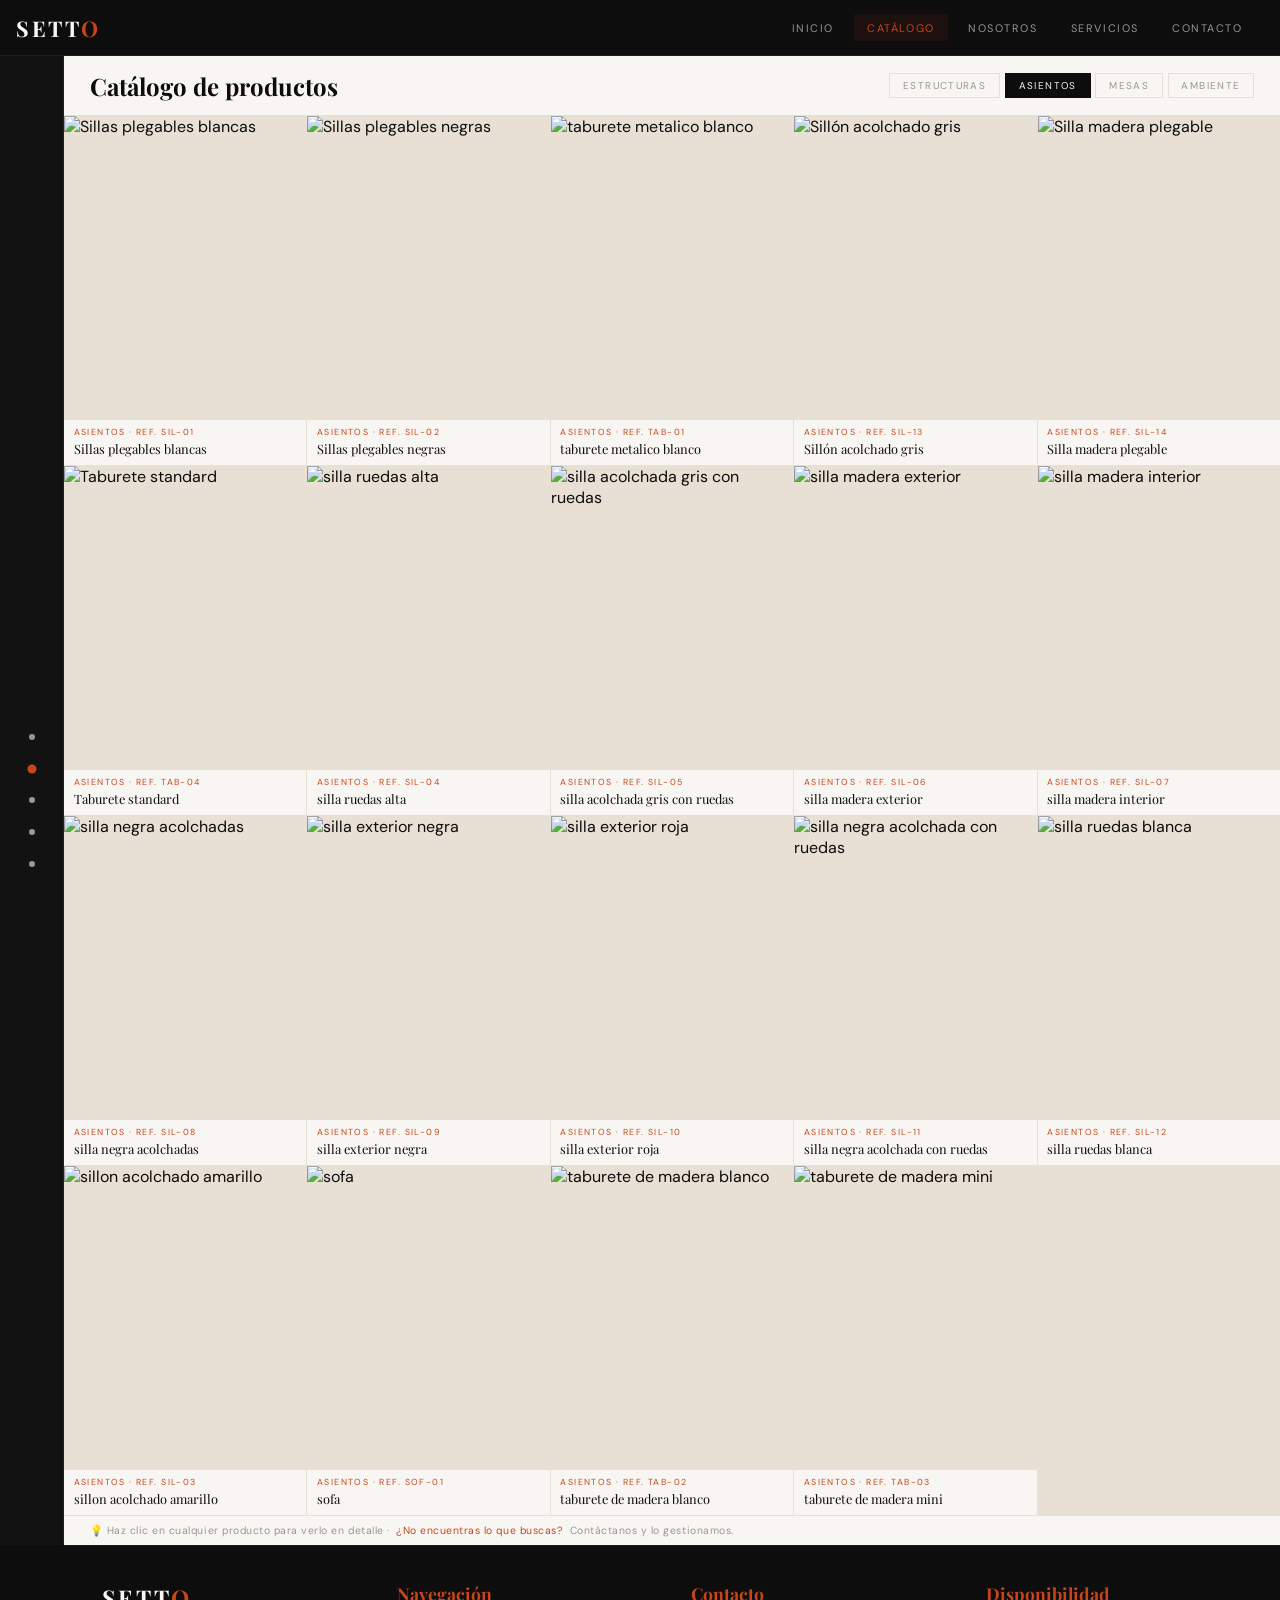
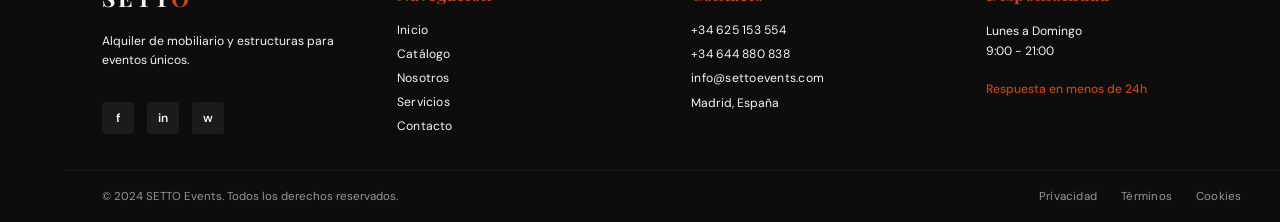
==== commit ea1ef5e8: "cambios_0307" ====
--- a/catalogo.html
+++ b/catalogo.html
@@ -25,6 +25,7 @@
   <title>SETTO — Catálogo</title>
   <link href="https://fonts.googleapis.com/css2?family=Playfair+Display:ital,wght@0,400;0,700;1,400&family=DM+Sans:wght@300;400;500&display=swap" rel="stylesheet" />
   <link rel="stylesheet" href="styles.css" />
+  <link rel="icon" type="image/png" href="images/logo.png">
   <script defer src="catalogo-data.js"></script>
   <script defer src="app.js"></script>
 </head>
@@ -137,9 +138,9 @@
     <div class="footer-bottom">
       <p>&copy; 2024 SETTO Events. Todos los derechos reservados.</p>
       <nav style="display: flex; gap: 1.5rem;">
-        <a href="#">Privacidad</a>
-        <a href="#">Términos</a>
-        <a href="#">Cookies</a>
+        <a href="legal.html#privacidad">Privacidad</a>
+        <a href="legal.html#terminos">Términos</a>
+        <a href="legal.html#cookies">Cookies</a>
       </nav>
     </div>
   </footer>
--- a/styles.css
+++ b/styles.css
@@ -25,9 +25,9 @@
 .shell {
   display: grid;
   grid-template-columns: 64px 1fr;
-  grid-template-rows: 56px 1fr;
+  grid-template-rows: 56px auto;
   width: 100vw;
-  min-height: 100vh;
+  min-height: auto;
 }
 
 .topbar {
@@ -109,11 +109,12 @@
   grid-row: 2;
   position: relative;
   overflow: visible;
+  min-height: auto;
 }
 
 .panel {
   position: relative;
-  min-height: calc(100vh - 56px);
+  min-height: auto;
   opacity: 1;
   pointer-events: auto;
 }
@@ -126,15 +127,15 @@
 #p-inicio {
   display: grid;
   grid-template-columns: 1fr 1fr;
-  height: 100%;
+  height: auto;
 }
 
 .inicio-left {
   background: var(--negro);
   display: flex;
   flex-direction: column;
-  justify-content: center;
-  padding: clamp(1.5rem, 3vw, 3.5rem);
+  justify-content: flex-start; /* <-- CAMBIA 'center' POR 'flex-start' */
+  padding: clamp(3rem, 6vh, 6rem) clamp(1.5rem, 3vw, 3.5rem); /* <-- Añadimos más margen arriba (3rem a 6rem) para que no se pegue al menú superior */
   gap: 0;
 }
 
@@ -222,7 +223,7 @@
 
 .inicio-right img {
   width: 100%;
-  height: 100%;
+  height: auto;
   object-fit: cover;
   object-position: 40% 55%;
 }
@@ -237,7 +238,7 @@
 #p-catalogo {
   display: grid;
   grid-template-rows: auto 1fr auto;
-  min-height: calc(100vh - 56px);
+  min-height: auto;
   background: var(--crema);
   color: var(--negro);
   overflow-y: auto;
@@ -299,6 +300,7 @@
   transition: opacity 0.2s;
   position: relative;
   min-height: 0;
+  text-decoration: none;
 }
 
 .cat-card.hidden { display: none; }
@@ -386,7 +388,7 @@
 .srv-layout,
 .cnt-layout {
   display: grid;
-  height: 100%;
+  height: auto;
 }
 
 .q-layout { grid-template-columns: 1fr 1.4fr; }
@@ -537,6 +539,21 @@
 
 .srv-left { background: var(--terra); }
 
+#p-servicios {
+  min-height: auto;
+}
+
+#p-servicios .srv-layout {
+  min-height: auto;
+  align-items: stretch;
+}
+
+#p-servicios .srv-left,
+#p-servicios .srv-right {
+  min-height: auto;
+  justify-content: flex-start;
+}
+
 .srv-left-title {
   font-size: clamp(1.6rem, 3vw, 3rem);
   color: var(--crema);
@@ -555,7 +572,7 @@
   background: var(--negro);
   display: flex;
   flex-direction: column;
-  justify-content: center;
+  justify-content: flex-start;
   padding: clamp(1.5rem, 3vw, 3rem);
   gap: 0;
 }
@@ -875,6 +892,403 @@
 
 .lb-close:hover { color: var(--terra); }
 
+.product-page {
+  min-height: calc(100vh - 56px);
+  background: linear-gradient(180deg, rgba(248,246,242,1) 0%, rgba(241,236,228,1) 100%);
+  color: var(--negro);
+  padding: clamp(1.2rem, 2vw, 2rem);
+  display: flex;
+  flex-direction: column;
+  gap: clamp(1rem, 2vw, 1.5rem);
+}
+
+.product-page-empty {
+  justify-content: center;
+  align-items: flex-start;
+}
+
+.product-hero {
+  display: grid;
+  grid-template-columns: 1.05fr 0.95fr;
+  gap: clamp(1rem, 2vw, 2rem);
+  align-items: stretch;
+}
+
+.product-copy-block,
+.product-media,
+.product-panel,
+.related-section {
+  background: rgba(255,255,255,0.62);
+  border: 1px solid rgba(13,13,13,0.08);
+  box-shadow: 0 14px 40px rgba(13,13,13,0.06);
+}
+
+.product-copy-block {
+  padding: clamp(1.2rem, 2.5vw, 2.5rem);
+  display: flex;
+  flex-direction: column;
+  justify-content: center;
+}
+
+.product-kicker {
+  font-size: 0.65rem;
+  letter-spacing: 0.22em;
+  text-transform: uppercase;
+  color: var(--terra);
+  margin-bottom: 0.7rem;
+}
+
+.product-title {
+  font-family: var(--fd);
+  font-size: clamp(2rem, 4vw, 3.8rem);
+  line-height: 1.02;
+  margin-bottom: 0.6rem;
+}
+
+.product-subtitle {
+  font-size: 0.78rem;
+  letter-spacing: 0.12em;
+  text-transform: uppercase;
+  color: var(--piedra);
+  margin-bottom: 1rem;
+}
+
+.product-copy {
+  font-size: clamp(0.95rem, 1.2vw, 1.05rem);
+  line-height: 1.8;
+  color: #4b4844;
+  max-width: 58ch;
+}
+
+.product-actions {
+  display: flex;
+  flex-wrap: wrap;
+  gap: 0.9rem;
+  margin-top: 1.5rem;
+  align-items: center;
+}
+
+.product-secondary-link {
+  font-size: 0.72rem;
+  letter-spacing: 0.18em;
+  text-transform: uppercase;
+  color: var(--negro);
+  text-decoration: none;
+  border-bottom: 1px solid rgba(13,13,13,0.2);
+  padding-bottom: 0.15rem;
+}
+
+.product-secondary-link:hover {
+  color: var(--terra);
+  border-color: var(--terra);
+}
+
+.product-media {
+  overflow: hidden;
+  min-height: 320px;
+  display: flex;
+  align-items: stretch;
+  justify-content: stretch;
+}
+
+.product-media img {
+  width: 100%;
+  height: 100%;
+  object-fit: cover;
+}
+
+.product-detail-grid {
+  display: grid;
+  grid-template-columns: repeat(2, minmax(0, 1fr));
+  gap: clamp(1rem, 2vw, 1.5rem);
+}
+
+.product-panel,
+.related-section {
+  padding: clamp(1rem, 2vw, 1.6rem);
+}
+
+.product-panel h2,
+.related-section h2 {
+  font-family: var(--fd);
+  font-size: clamp(1.1rem, 1.8vw, 1.5rem);
+  margin-bottom: 0.8rem;
+  color: var(--negro);
+}
+
+.product-panel p {
+  font-size: clamp(0.8rem, 1vw, 0.92rem);
+  line-height: 1.75;
+  color: #4b4844;
+}
+
+.product-panel p + p {
+  margin-top: 0.9rem;
+}
+
+.product-list {
+  list-style: none;
+  display: flex;
+  flex-direction: column;
+  gap: 0.75rem;
+}
+
+.product-list li {
+  position: relative;
+  padding-left: 1rem;
+  color: #4b4844;
+  line-height: 1.6;
+}
+
+.product-list li::before {
+  content: '';
+  position: absolute;
+  left: 0;
+  top: 0.65em;
+  width: 6px;
+  height: 6px;
+  border-radius: 50%;
+  background: var(--terra);
+}
+
+.product-specs {
+  display: grid;
+  grid-template-columns: repeat(2, minmax(0, 1fr));
+  gap: 0.9rem;
+}
+
+.product-specs div {
+  background: rgba(13,13,13,0.03);
+  border: 1px solid rgba(13,13,13,0.05);
+  padding: 0.85rem 0.9rem;
+}
+
+.product-specs dt {
+  font-size: 0.6rem;
+  letter-spacing: 0.16em;
+  text-transform: uppercase;
+  color: var(--piedra);
+  margin-bottom: 0.25rem;
+}
+
+.product-specs dd {
+  font-family: var(--fd);
+  font-size: 0.92rem;
+  color: var(--negro);
+}
+
+.product-nav-panel {
+  grid-column: 1 / -1;
+}
+
+.product-nav-links {
+  display: grid;
+  grid-template-columns: repeat(2, minmax(0, 1fr));
+  gap: 0.9rem;
+}
+
+.product-nav-link {
+  display: flex;
+  flex-direction: column;
+  gap: 0.25rem;
+  padding: 1rem;
+  background: rgba(200,69,26,0.05);
+  border: 1px solid rgba(200,69,26,0.15);
+  text-decoration: none;
+  color: var(--negro);
+  transition: transform 0.2s, border-color 0.2s, background 0.2s;
+}
+
+.product-nav-link:hover {
+  transform: translateY(-2px);
+  border-color: rgba(200,69,26,0.35);
+  background: rgba(200,69,26,0.08);
+}
+
+.product-nav-link span {
+  font-size: 0.58rem;
+  letter-spacing: 0.16em;
+  text-transform: uppercase;
+  color: var(--terra);
+}
+
+.product-nav-link strong {
+  font-family: var(--fd);
+  font-size: 1rem;
+  line-height: 1.2;
+}
+
+.related-section {
+  display: flex;
+  flex-direction: column;
+  gap: 1rem;
+}
+
+.section-head {
+  display: flex;
+  align-items: flex-end;
+  justify-content: space-between;
+  gap: 1rem;
+  flex-wrap: wrap;
+}
+
+.related-grid {
+  display: grid;
+  grid-template-columns: repeat(3, minmax(0, 1fr));
+  gap: 0.9rem;
+}
+
+.related-card {
+  display: flex;
+  gap: 0.85rem;
+  align-items: center;
+  text-decoration: none;
+  color: var(--negro);
+  border: 1px solid rgba(13,13,13,0.08);
+  background: rgba(255,255,255,0.72);
+  padding: 0.6rem;
+  transition: transform 0.2s, border-color 0.2s;
+}
+
+.related-card:hover {
+  transform: translateY(-2px);
+  border-color: rgba(200,69,26,0.25);
+}
+
+.related-card img {
+  width: 74px;
+  height: 74px;
+  object-fit: cover;
+  flex-shrink: 0;
+}
+
+.related-card p {
+  font-size: 0.58rem;
+  letter-spacing: 0.14em;
+  text-transform: uppercase;
+  color: var(--terra);
+  margin-bottom: 0.25rem;
+}
+
+.related-card strong {
+  font-family: var(--fd);
+  font-size: 0.92rem;
+  line-height: 1.2;
+}
+
+.related-empty {
+  color: var(--piedra);
+  font-size: 0.85rem;
+}
+
+.legal-page {
+  min-height: calc(100vh - 56px);
+  background: linear-gradient(135deg, #0d0d0d 0%, #14110f 45%, #1f1713 100%);
+  color: var(--crema);
+  padding: clamp(1.2rem, 2vw, 2rem);
+  display: grid;
+  grid-template-columns: minmax(240px, 320px) 1fr;
+  gap: clamp(1rem, 2vw, 1.5rem);
+}
+
+.legal-aside,
+.legal-content {
+  background: rgba(255,255,255,0.05);
+  border: 1px solid rgba(255,255,255,0.08);
+  box-shadow: 0 18px 50px rgba(0,0,0,0.18);
+}
+
+.legal-aside {
+  padding: clamp(1.2rem, 2vw, 1.8rem);
+  display: flex;
+  flex-direction: column;
+  gap: 1rem;
+}
+
+.legal-aside h1,
+.legal-content h2 {
+  font-family: var(--fd);
+}
+
+.legal-aside h1 {
+  font-size: clamp(1.8rem, 3vw, 2.6rem);
+  line-height: 1.05;
+}
+
+.legal-aside p,
+.legal-content p,
+.legal-content li {
+  color: rgba(248,246,242,0.78);
+  line-height: 1.75;
+  font-size: clamp(0.82rem, 1vw, 0.95rem);
+}
+
+.legal-toc {
+  display: flex;
+  flex-direction: column;
+  gap: 0.7rem;
+}
+
+.legal-toc a {
+  text-decoration: none;
+  color: var(--crema);
+  padding: 0.8rem 0.95rem;
+  border: 1px solid rgba(255,255,255,0.08);
+  background: rgba(255,255,255,0.03);
+  transition: border-color 0.2s, transform 0.2s;
+}
+
+.legal-toc a:hover {
+  border-color: rgba(200,69,26,0.45);
+  transform: translateY(-1px);
+}
+
+.legal-content {
+  padding: clamp(1.2rem, 2vw, 2rem);
+  display: flex;
+  flex-direction: column;
+  gap: 1rem;
+}
+
+.legal-section {
+  padding: 1.2rem;
+  border: 1px solid rgba(255,255,255,0.08);
+  background: rgba(255,255,255,0.03);
+}
+
+.legal-section h2 {
+  font-size: clamp(1.1rem, 1.8vw, 1.55rem);
+  color: var(--crema);
+  margin-bottom: 0.7rem;
+}
+
+.legal-list {
+  list-style: none;
+  display: grid;
+  gap: 0.6rem;
+}
+
+.legal-list li {
+  position: relative;
+  padding-left: 1rem;
+}
+
+.legal-list li::before {
+  content: '';
+  position: absolute;
+  left: 0;
+  top: 0.8em;
+  width: 6px;
+  height: 6px;
+  border-radius: 50%;
+  background: var(--terra);
+}
+
+.legal-note {
+  font-size: 0.78rem;
+  color: rgba(248,246,242,0.6);
+}
+
 @keyframes fadeUp {
   from { opacity: 0; transform: translateY(18px); }
   to { opacity: 1; transform: translateY(0); }
@@ -1020,24 +1434,29 @@
   color: var(--terra);
 }
 
-@media (max-width: 900px) {
-  .shell { grid-template-columns: 1fr; grid-template-rows: 48px 40px 1fr; min-height: 100vh; }
-  .topbar { grid-column: 1; grid-row: 1; padding: 0 1rem; }
-  .sidebar {
-    grid-column: 1;
-    grid-row: 2;
-    flex-direction: row;
-    height: 40px;
-    border-right: none;
-    border-bottom: 1px solid rgba(255,255,255,0.06);
-    padding: 0 1rem;
-    justify-content: center;
+@media (max-width: 50px) {
+  .shell { 
+    grid-template-columns: 1fr; 
+    grid-template-rows: auto; /* Deja que cambie según el contenido, no dejes filas fijas */
+    width: 100%;
+    min-height: auto;
   }
-  .content { grid-column: 1; grid-row: 3; }
-
-  #p-inicio { grid-template-columns: 1fr; }
+  
+  .panel {
+    min-height: auto !important; /* Elimina el cálculo de pantalla completa */
+    height: auto !important;
+  }
+
+  #p-inicio { 
+    grid-template-columns: 1fr; 
+    height: auto !important; /* Quita el height: 100% que tenías antes */
+  }
+
+  .inicio-left { 
+    padding: 2rem 1.5rem; /* Ajusta el espaciado para que no sature en móvil */
+  }
+  
   .inicio-right { display: none; }
-  .inicio-left { padding: 1.5rem; }
 
   .q-layout { grid-template-columns: 1fr; }
   .q-visual { display: none; }
@@ -1107,4 +1526,13 @@
 
   .footer-content { grid-template-columns: 1fr; }
   .footer-bottom { flex-direction: column; align-items: flex-start; gap: 0.8rem; }
+
+  .product-page { padding: 1rem; }
+  .product-hero { grid-template-columns: 1fr; }
+  .product-detail-grid { grid-template-columns: 1fr; }
+  .product-specs { grid-template-columns: 1fr; }
+  .product-nav-links { grid-template-columns: 1fr; }
+  .related-grid { grid-template-columns: 1fr; }
+
+  .legal-page { grid-template-columns: 1fr; padding: 1rem; }
 }
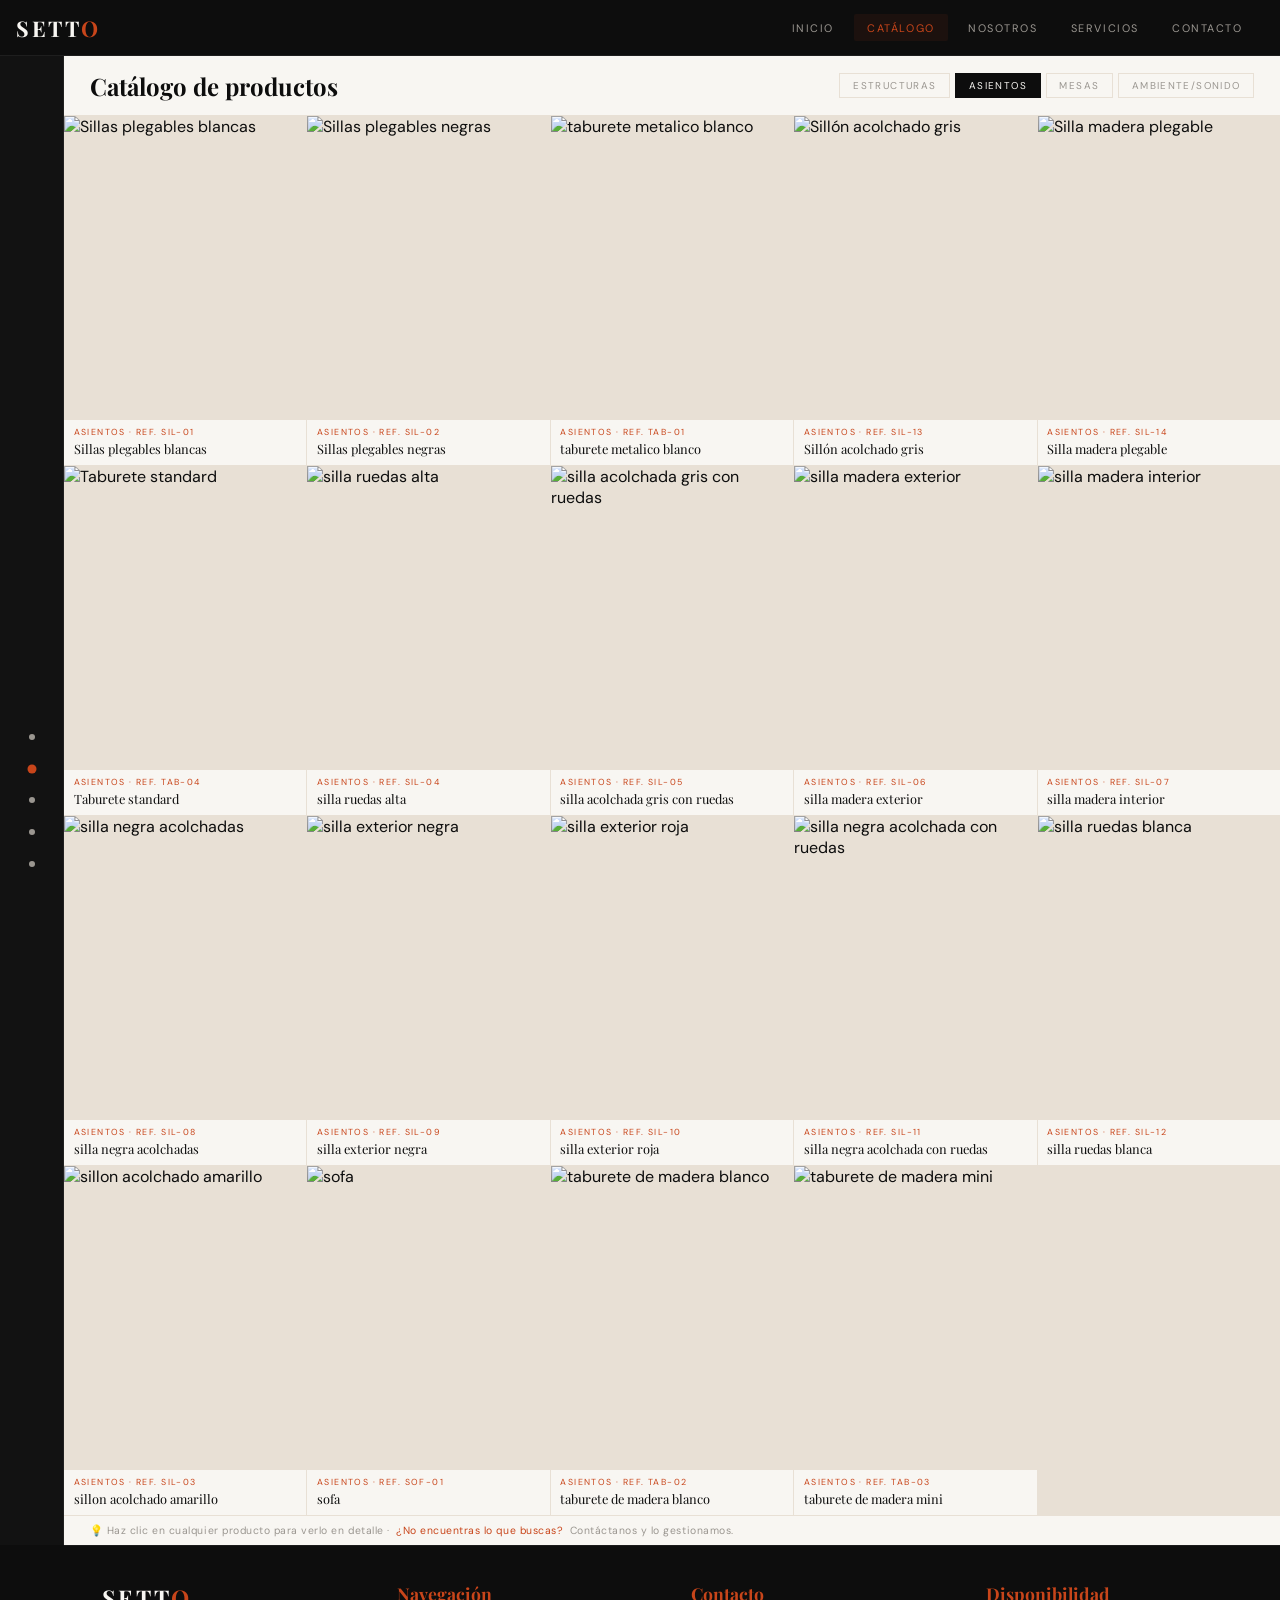
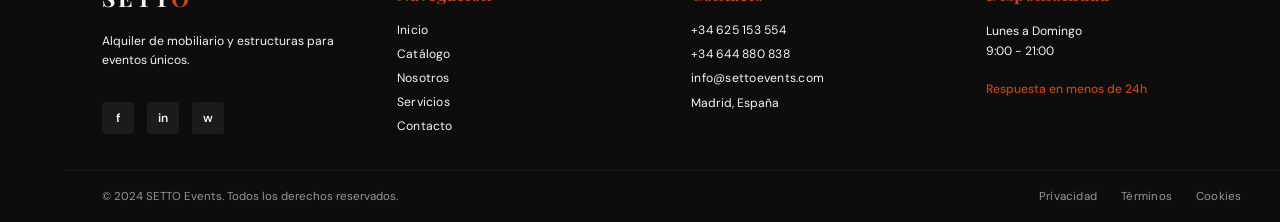
==== commit 16fda2f4: "sonido" ====
--- a/catalogo.html
+++ b/catalogo.html
@@ -63,7 +63,7 @@
             <button class="fbtn" type="button" data-filter="estructuras">Estructuras</button>
             <button class="fbtn active" type="button" data-filter="asientos">Asientos</button>
             <button class="fbtn" type="button" data-filter="mobiliario">Mesas</button>
-            <button class="fbtn" type="button" data-filter="ambiente">Ambiente</button>
+            <button class="fbtn" type="button" data-filter="ambiente">Ambiente/Sonido</button>
           </div>
         </div>
 
--- a/styles.css
+++ b/styles.css
@@ -193,6 +193,21 @@
   background: transparent;
   border-color: var(--terra);
   color: var(--terra);
+}
+
+.contact-form-cta .page-link {
+  min-height: 48px;
+  display: inline-flex;
+  align-items: center;
+  justify-content: center;
+  text-align: center;
+  line-height: 1.4;
+  letter-spacing: 0.1em;
+}
+
+.contact-form-cta .page-link:focus-visible {
+  outline: 2px solid var(--negro);
+  outline-offset: 3px;
 }
 
 .inicio-stats {
@@ -1434,12 +1449,19 @@
   color: var(--terra);
 }
 
-@media (max-width: 50px) {
+@media (max-width: 900px) {
   .shell { 
-    grid-template-columns: 1fr; 
-    grid-template-rows: auto; /* Deja que cambie según el contenido, no dejes filas fijas */
+    grid-template-columns: minmax(0, 1fr);
+    grid-template-rows: 56px auto;
     width: 100%;
     min-height: auto;
+  }
+
+  .sidebar { display: none; }
+
+  .content {
+    grid-column: 1;
+    grid-row: 2;
   }
   
   .panel {
@@ -1523,6 +1545,7 @@
   .topbar-right { gap: 0; }
   .topbar-right .tab { font-size: 0.55rem; padding: 0.3rem 0.4rem; letter-spacing: 0.06em; }
   .contact-direct { grid-template-columns: 1fr; }
+  .contact-form-cta .page-link { width: 100%; }
 
   .footer-content { grid-template-columns: 1fr; }
   .footer-bottom { flex-direction: column; align-items: flex-start; gap: 0.8rem; }
